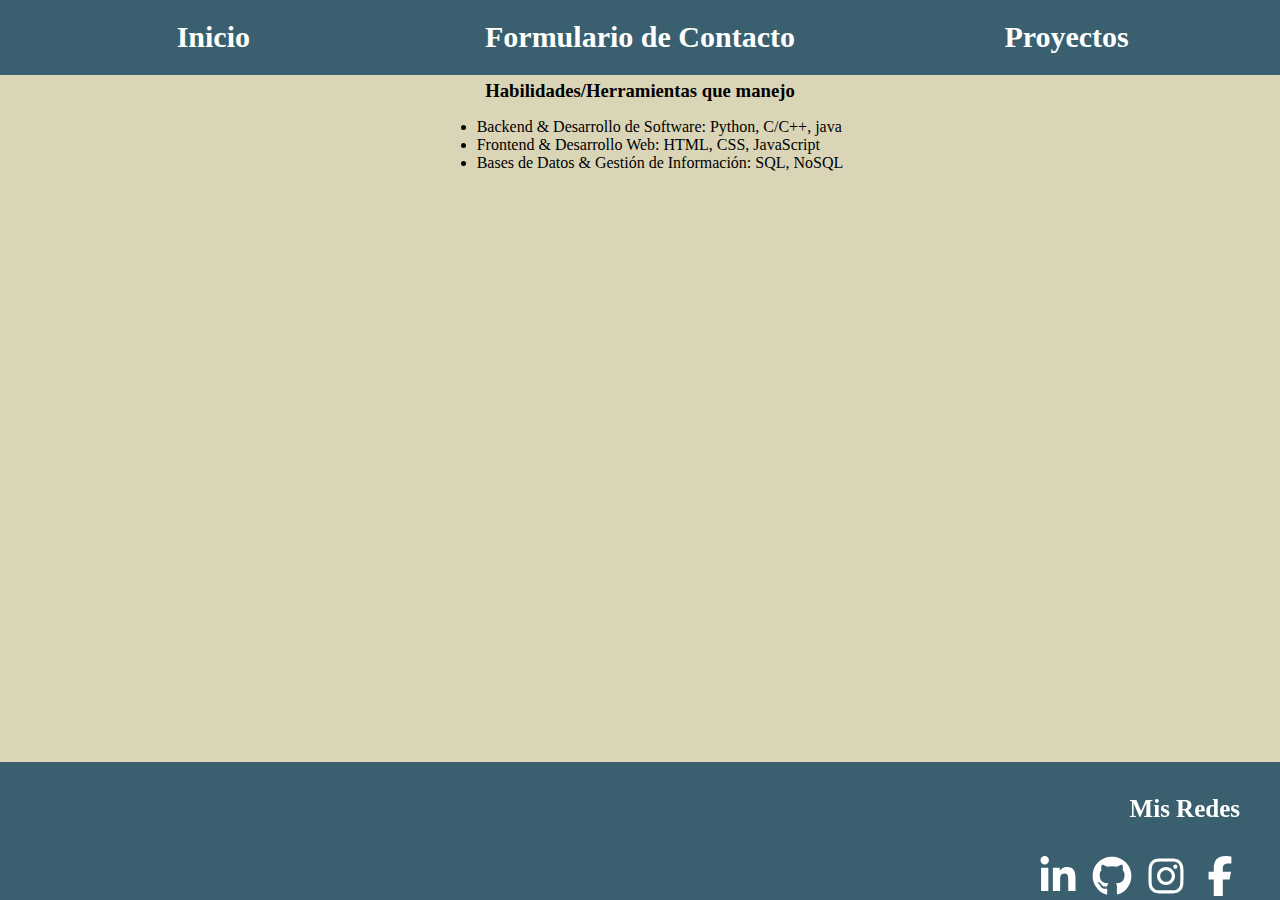
==== conocimientos.html @ 03fc785b "Mas carpetas" ====
<!DOCTYPE html>
<html>
<head>
    <title>Primer TP Desarrollo de Software</title>
    <link rel="stylesheet" href="CSS/styles.css">
    <link rel="stylesheet" href="CSS/fonts.css">
</head>
<body>
    <header>
        <nav>
            <a class="encabezado" href="index.html">Inicio</a>
            <a class="encabezado" href="contacto.html">Formulario de Contacto</a>
            <a class="encabezado" href="proyectos.html">Proyectos</a>
        </nav>
    </header>
    <div class="conocimientos">

        <h3>Habilidades/Herramientas que manejo</h3>
            <ul>
                <li class="Hab_Herr">Backend & Desarrollo de Software: Python, C/C++, java </li>
                <li class="Hab_Herr">Frontend & Desarrollo Web: HTML, CSS, JavaScript</li>
                <li class="Hab_Herr">Bases de Datos & Gestión de Información: SQL, NoSQL</li>
            </ul>
    </div>
    <footer>
        <section class="redes">
            <h4>Mis Redes</h4>
            <a class="pie_de_pagina" href="https://www.linkedin.com/feed/" target="_blank">
                <img class="imagenes_redes"  src="Imágenes/linkedin-in-brands.svg" alt="LinkedIn">
            </a>
            <a class="pie_de_pagina" href="https://github.com/" target="_blank">
                <img class="imagenes_redes"  src="Imágenes/github-brands.svg" alt="GitHub">
            </a>
            <a class="pie_de_pagina" href="https://www.instagram.com/" target="_blank">
                <img class="imagenes_redes"  src="Imágenes/instagram-brands.svg" alt="Instagram">
            </a>
            <a class="pie_de_pagina" href="https://www.facebook.com/" target="_blank">
                <img class="imagenes_redes" src="Imágenes/facebook-f-brands.svg" alt="facebook">
            </a>
        </section>
</footer>
</body>
</html>
---- CSS/styles.css ----
body{
    background-color: #dad5b7;
    display: flex;
    flex-direction: column;
    margin: 0;
}

nav{
    color: white;
    display: flex;
    flex-direction: row;
}

.encabezado{
    width: 33.33%;
    margin: auto;
    text-align: center;
    font-family:'Personalizado';
    font-size: 30px;
    margin-top: 20px;
    font-weight: 600;
}

h1{
    font-family: 'Lucida Sans';
    padding: 0;
    width: 100%;
    height: 40px;
    text-align: center;
    margin: auto;
    margin-top: 20px;
    margin-bottom: 20px;
    border-width: 1px;
    border-style: solid;
}

.imagen{
    object-fit: cover;
    object-position: center;
    width: 200px;
    height: 200px;
    margin: 10px auto;
    border-radius: 100%;
    border-style: solid;
    border-width: 7px;
}

a{
    text-decoration: none;
    color: white;
}

.dudas{
    height: 100px;
}

hgroup{
    text-align: justify;
    width: 350px;
    margin: 5px;
    display: flex;
    flex-direction: column;
    border-style: solid;
    padding-right:30px;
}

.conocimientos{
    display: flex;
    flex-direction: column;
    margin: auto;

}

h3{
    text-align: center;
    margin: 5px auto;
    margin-bottom: 0;
}

.informacion{
    width: 90%;
    display: flex;
    flex-direction: row;
    margin: auto;

}

.infor_personal{
    margin: 30px;
}

.nombre_foto{
    margin: 30px;
}
.imagenes_redes{
    height: 40px;
    width: 40px;
    margin-right: 10px;
}

footer{
    color: white;
    background-color: #3a5f6f;
    text-align: right;
    width: 100%;
    text-decoration: none;
    display: flex;
    flex-direction: row;
    position: absolute;
    bottom: 0;
}

h4{
    font-size: 25px;
    margin-right: 10px;
}

header{
    height: 75px;
    background-color: #3a5f6f;

}

.redes{
    width: 100%;
    filter: brightness(0) invert(1);
    margin-right: 30px;
    text-align: right;
}

form{
    display: flex;
    flex-direction: column;
    margin:auto;
    width: 80%;
    text-align: center;
}

.formulario_titulo{
    text-align: left;
}

.form_input{
    margin: 10px;
    height:  30px;
}
---- CSS/fonts.css ----
@font-face {
    font-family: "Personalizado";
    src: url(../Fuentes/Comic_Neue\,Winky_Sans/Comic_Neue) format("typetrue");
    font-weight: 200;
    font-style: normal;
}

@font-face {
    font-family: "Personalizado";
    src: url(../Fuentes/Comic_Neue\,Winky_Sans/Winky_Sans) format("typetrue");
    font-weight: 600;
    font-style: normal;
}
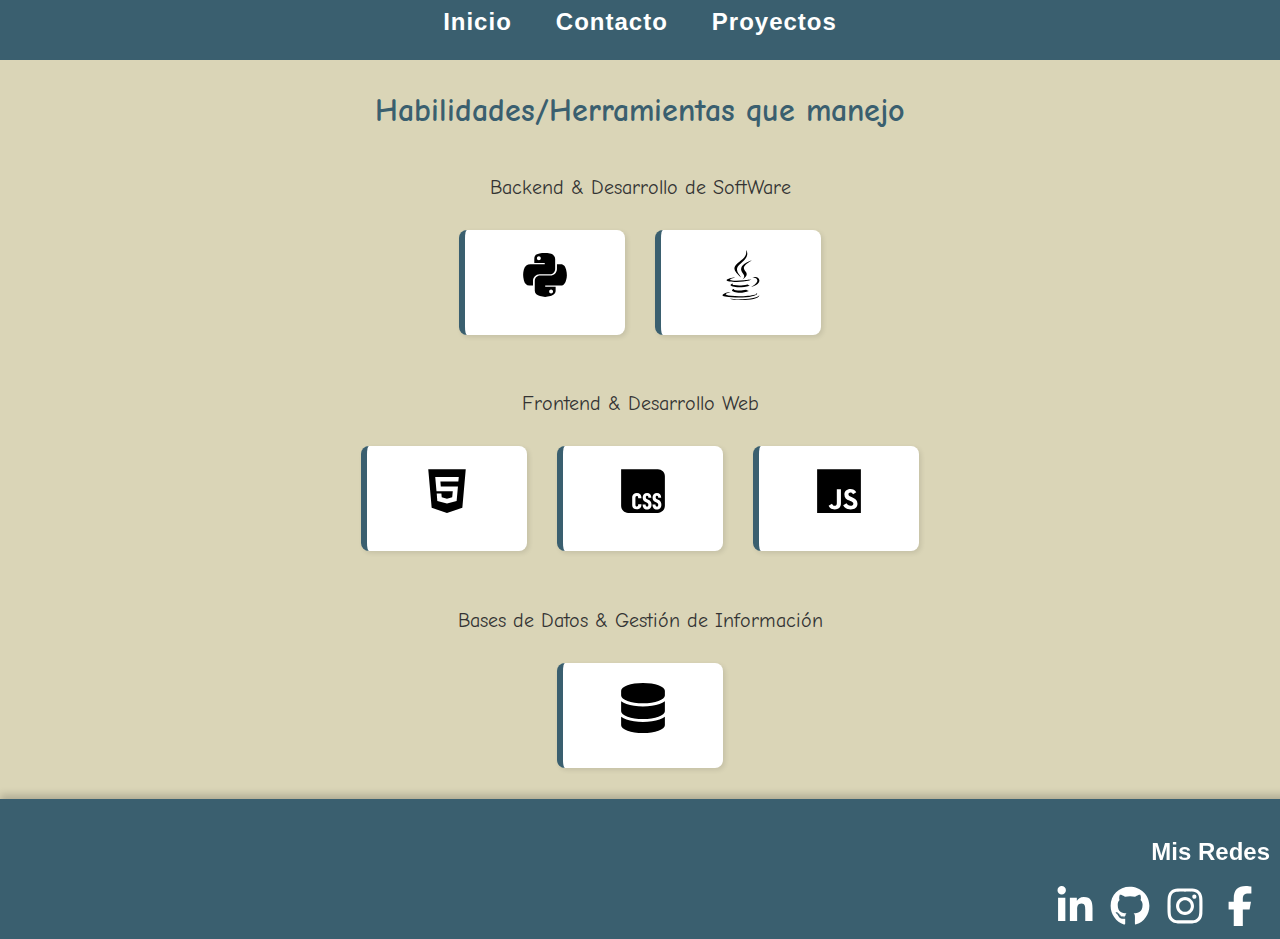
==== commit 18278f72: "Comit final" ====
--- a/conocimientos.html
+++ b/conocimientos.html
@@ -9,22 +9,47 @@
     <header>
         <nav>
             <a class="encabezado" href="index.html">Inicio</a>
-            <a class="encabezado" href="contacto.html">Formulario de Contacto</a>
+            <a class="encabezado" href="contacto.html">Contacto</a>
             <a class="encabezado" href="proyectos.html">Proyectos</a>
         </nav>
     </header>
-    <div class="conocimientos">
-
         <h3>Habilidades/Herramientas que manejo</h3>
-            <ul>
-                <li class="Hab_Herr">Backend & Desarrollo de Software: Python, C/C++, java </li>
-                <li class="Hab_Herr">Frontend & Desarrollo Web: HTML, CSS, JavaScript</li>
-                <li class="Hab_Herr">Bases de Datos & Gestión de Información: SQL, NoSQL</li>
-            </ul>
-    </div>
+            <div class="lenguajes">
+                <h4>Backend & Desarrollo de SoftWare</h4>
+                <ul>
+                    <li class="Hab_Herr">
+                        <img src="Imágenes/python-brands.svg" alt="Python" title="Python">
+                    </li>
+                    <li class="Hab_Herr">
+                        <img src="Imágenes/java-brands.svg" alt="Java" title="Java">
+                    </li>
+                </ul>
+            </div>
+            <div class="lenguajes">
+                <h4>Frontend & Desarrollo Web</h4>
+                <ul>
+                    <li class="Hab_Herr">
+                        <img src="Imágenes/html5-brands.svg" alt="HTML" title="HTML">
+                    </li>
+                    <li class="Hab_Herr">
+                        <img src="Imágenes/css-brands.svg" alt="CSS" title="CSS"> 
+                    </li>
+                    <li class="Hab_Herr">
+                        <img src="Imágenes/js-brands.svg" alt="JavaScript" title="JavaScript">
+                    </li>
+                </ul>
+            </div>
+            <div class="lenguajes">
+                <h4>Bases de Datos & Gestión de Información</h4>
+                <ul>
+                    <li class="Hab_Herr">
+                        <img src="Imágenes/database-solid.svg" alt="SQL/NoSQL" title="SQL/NoSQL">
+                    </li>
+                </ul>
+            </div>
     <footer>
         <section class="redes">
-            <h4>Mis Redes</h4>
+            <h4 class="titulo_redes">Mis Redes</h4>
             <a class="pie_de_pagina" href="https://www.linkedin.com/feed/" target="_blank">
                 <img class="imagenes_redes"  src="Imágenes/linkedin-in-brands.svg" alt="LinkedIn">
             </a>
--- a/CSS/styles.css
+++ b/CSS/styles.css
@@ -2,123 +2,61 @@
     background-color: #dad5b7;
     display: flex;
     flex-direction: column;
+    min-height: auto;
     margin: 0;
 }
 
-nav{
-    color: white;
-    display: flex;
-    flex-direction: row;
-}
-
-.encabezado{
-    width: 33.33%;
-    margin: auto;
-    text-align: center;
-    font-family:'Personalizado';
-    font-size: 30px;
-    margin-top: 20px;
-    font-weight: 600;
-}
-
-h1{
-    font-family: 'Lucida Sans';
-    padding: 0;
+header {
+    height: 60px;
+    background-color: #3a5f6f;
+    padding: 0 20px;
+}
+
+nav {
+    color: white;
+    display: flex;
+    justify-content: center;
+    align-items: center;
+}
+
+.encabezado {
+    font-family: sans-serif;
+    font-size: 24px;
+    font-weight: 600;
+    text-align: center;
+    padding: 8px 12px;
+    margin: 0 10px;
+    border-bottom: 2px solid transparent;
+    transition: color 0.3s ease, border-bottom 0.3s ease;
+    letter-spacing: 1px;
+    cursor: pointer;
+}
+
+.encabezado:hover {
+    color: #cce7f0;
+    border-bottom: 2px solid #cce7f0;
+    transform: translateY(-2px);
+}
+
+
+main{
+    flex-grow: 1;
+}
+
+footer {
+    color: white;
+    background-color: #3a5f6f;
+    text-align: center;
+    height: 100px;
+    padding: 20px 20px;
+    box-shadow: 0 -4px 8px rgba(0, 0, 0, 0.2);
+    display: flex;
+    justify-content: center;
+    align-items: center;
+    gap: 20px;
+    position: relative;
     width: 100%;
-    height: 40px;
-    text-align: center;
-    margin: auto;
-    margin-top: 20px;
-    margin-bottom: 20px;
-    border-width: 1px;
-    border-style: solid;
-}
-
-.imagen{
-    object-fit: cover;
-    object-position: center;
-    width: 200px;
-    height: 200px;
-    margin: 10px auto;
-    border-radius: 100%;
-    border-style: solid;
-    border-width: 7px;
-}
-
-a{
-    text-decoration: none;
-    color: white;
-}
-
-.dudas{
-    height: 100px;
-}
-
-hgroup{
-    text-align: justify;
-    width: 350px;
-    margin: 5px;
-    display: flex;
-    flex-direction: column;
-    border-style: solid;
-    padding-right:30px;
-}
-
-.conocimientos{
-    display: flex;
-    flex-direction: column;
-    margin: auto;
-
-}
-
-h3{
-    text-align: center;
-    margin: 5px auto;
-    margin-bottom: 0;
-}
-
-.informacion{
-    width: 90%;
-    display: flex;
-    flex-direction: row;
-    margin: auto;
-
-}
-
-.infor_personal{
-    margin: 30px;
-}
-
-.nombre_foto{
-    margin: 30px;
-}
-.imagenes_redes{
-    height: 40px;
-    width: 40px;
-    margin-right: 10px;
-}
-
-footer{
-    color: white;
-    background-color: #3a5f6f;
-    text-align: right;
-    width: 100%;
-    text-decoration: none;
-    display: flex;
-    flex-direction: row;
-    position: absolute;
     bottom: 0;
-}
-
-h4{
-    font-size: 25px;
-    margin-right: 10px;
-}
-
-header{
-    height: 75px;
-    background-color: #3a5f6f;
-
 }
 
 .redes{
@@ -128,19 +66,284 @@
     text-align: right;
 }
 
-form{
+.imagenes_redes{
+    height: 40px;
+    width: 40px;
+    margin-right: 10px;
+}
+
+.titulo_redes{
+    font-family: sans-serif;
+    font-weight: 600;
+    font-size: 24px;
+    margin-bottom: 20px;
+    text-align: right;
+}
+
+footer a {
+    color: white;
+    text-decoration: none;
+    font-size: 20px;
+    transition: color 0.3s ease, transform 0.3s ease;
+}
+
+footer a:hover {
+    color: #cce7f0; 
+    transform: scale(1.2); 
+}
+
+a{
+    text-decoration: none;
+    color: white;
+}
+
+/*Página Principal*/
+h1 {
+    font-family: Externa;
+    font-weight: 600;
+    padding: 5px;
+    text-decoration: underline;
+    font-style: italic;
+    width: 97%;
+    font-size: 22px;
+    text-align: center;
+    margin: 15px 0;
+}
+
+.imagen {
+    object-fit: cover;
+    object-position: center;
+    width: 220px;
+    height: 220px;
+    margin: 10px auto;
+    border-radius: 50%;
+    border: 5px solid #3a5f6f;
+    transition: transform 0.3s ease-in-out, box-shadow 0.3s ease-in-out;
+}
+
+.imagen:hover {
+    transform: scale(1.05);
+    box-shadow: 4px 4px 15px rgba(0, 0, 0, 0.2);
+}
+
+.informacion {
+    width: 90%;
+    display: flex;
+    flex-wrap: wrap;
+    align-items: center;
+    justify-content: space-around;
+    margin: auto;
+    gap: 20px;
+}
+
+.infor_personal {
+    max-width: 60%;
+    margin: 20px;
+    font-size: 16px;
+    line-height: 1.6;
+    color: #333;
+}
+
+.nombre_foto {
+    text-align: center;
+    margin: 20px;
+}
+
+
+h2{
+    font-family: Externa;
+    font-weight: 200px;
+}
+.nombre_foto h2 {
+    text-align: justify;
+    color: #12122b;
+    font-size: 22px;
+    margin-top: 10px;
+}
+
+p {
+    font-family: Externa;
+    text-align: justify;
+    color: #12122b;
+}
+
+/*Página de Conocimientos/Habilidades*/
+.conocimientos {
+    width: 80%;
+    margin: 40px auto;
+    padding: 20px;
+    background-color: #f8f9fa;
+    border-radius: 10px;
+    box-shadow: 0px 4px 8px rgba(0, 0, 0, 0.1);
+}
+
+h3 {
+    font-family: Externa;
+    font-weight: 600;
+    text-align: center;
+    font-size: 32px;
+    color: #3a5f6f;
+    margin-bottom: 20px;
+}
+
+h4 {
+    font-family: Externa;
+    font-weight: 400;
+    font-size: 22px;
+    color: #3a5f6f;
+    margin-bottom: 15px;
+    text-align: center;
+}
+
+ul {
+    list-style: none;
+    padding: 0;
+    display: flex;
+    justify-content: center;
+    flex-wrap: wrap;
+}
+
+.Hab_Herr {
+    font-size: 18px;
+    color: #444;
+    padding: 20px;
+    margin: 15px;
+    background: #ffffff;
+    border-left: 6px solid #3a5f6f;
+    border-radius: 8px;
+    box-shadow: 2px 2px 5px rgba(0, 0, 0, 0.1);
+    transition: transform 0.2s ease-in-out, box-shadow 0.2s ease-in-out;
+    text-align: center;
+    width: 120px;
+}
+
+.Hab_Herr img {
+    width: 50px;
+    height: 50px;
+    margin-bottom: 10px;
+}
+
+.Hab_Herr:hover {
+    transform: translateY(-5px);
+    box-shadow: 3px 3px 10px rgba(0, 0, 0, 0.2);
+}
+
+/*Página de Proyectos*/
+
+hgroup {
+    text-align: justify;
+    width: 95%;
+    margin: 20px auto;
     display: flex;
     flex-direction: column;
-    margin:auto;
+    padding: 10px;
+
+}
+
+.exp {
+    display: flex;
+    flex-wrap: wrap;
+    justify-content: space-around;
+    gap: 20px;
+}
+
+.Exp_Proy {
+    display: flex;
+    flex-direction: column;
+    flex: 1 1 300px;
+    max-width: 30%;
+    border: 2px solid #3a5f6f;
+    padding: 20px;
+    border-radius: 10px;
+    background-color: #f8f9fa;
+    text-align: left;
+    box-shadow: 2px 2px 10px rgba(0, 0, 0, 0.1);
+    transition: transform 0.3s ease-in-out, box-shadow 0.3s ease-in-out;
+}
+
+.Exp_Proy:hover {
+    transform: translateY(-5px);
+    box-shadow: 4px 4px 15px rgba(0, 0, 0, 0.2);
+}
+
+.empresas {
+    margin: 20px;
+    font-size: 25px;
+    text-align: center;
+    font-weight: bold;
+    color: #3a5f6f;
+}
+
+.proyecto {
+    font-size: 16px;
+    color: #333;
+    line-height: 1.5;
+}
+
+/*Página de Contacto*/
+
+.imagenes_redes {
+    height: 40px;
+    width: 40px;
+    margin-right: 10px;
+}
+
+.dudas {
+    height: 100px;
+    box-sizing: border-box;
+}
+
+form {
+    display: flex;
+    flex-direction: column;
+    align-items: center;
+    margin: 20px auto;
+    padding: 20px;
     width: 80%;
-    text-align: center;
-}
-
-.formulario_titulo{
+    max-width: 500px;
+    background-color: #f9f9f9;
+    border-radius: 10px;
+    box-shadow: 0 4px 8px rgba(0, 0, 0, 0.1);
+}
+
+.formulario_titulo {
+    font-family: Externa;
+    font-weight: 600;
     text-align: left;
-}
-
-.form_input{
-    margin: 10px;
-    height:  30px;
-}
+    font-size: 24px;
+    color: #3a5f6f;
+    margin-bottom: 20px;
+}
+
+.form_input {
+    width: calc(100% - 20px);
+    margin-bottom: 15px;
+    padding: 10px;
+    border: 1px solid #ccc;
+    border-radius: 5px;
+    font-size: 16px;
+    box-sizing: border-box;
+}
+
+.form_button {
+    background-color: #3a5f6f;
+    color: white;
+    cursor: pointer;
+    transition: background-color 0.3s;
+    border: none;
+}
+
+.form_button:hover {
+    background-color: #12122b;
+}
+
+h4 {
+    font-size: 20px;
+    color: #333;
+    margin-bottom: 10px;
+}
+
+h5{
+    font-family: Externa;
+    font-weight: 200;
+}--- a/CSS/fonts.css
+++ b/CSS/fonts.css
@@ -1,13 +1,17 @@
 @font-face {
-    font-family: "Personalizado";
-    src: url(../Fuentes/Comic_Neue\,Winky_Sans/Comic_Neue) format("typetrue");
+    font-family: "Externa";
+    src: url(../Fuentes/Comic_Neue/ComicNeue-Light.ttf ) format("truetype");
     font-weight: 200;
-    font-style: normal;
 }
 
 @font-face {
-    font-family: "Personalizado";
-    src: url(../Fuentes/Comic_Neue\,Winky_Sans/Winky_Sans) format("typetrue");
+    font-family: "Externa";
+    src: url(../Fuentes/Comic_Neue/ComicNeue-Regular.ttf ) format("truetype");
+    font-weight: 400;
+}
+
+@font-face {
+    font-family: "Externa";
+    src: url(../Fuentes/Comic_Neue/ComicNeue-Bold.ttf ) format("truetype");
     font-weight: 600;
-    font-style: normal;
 }